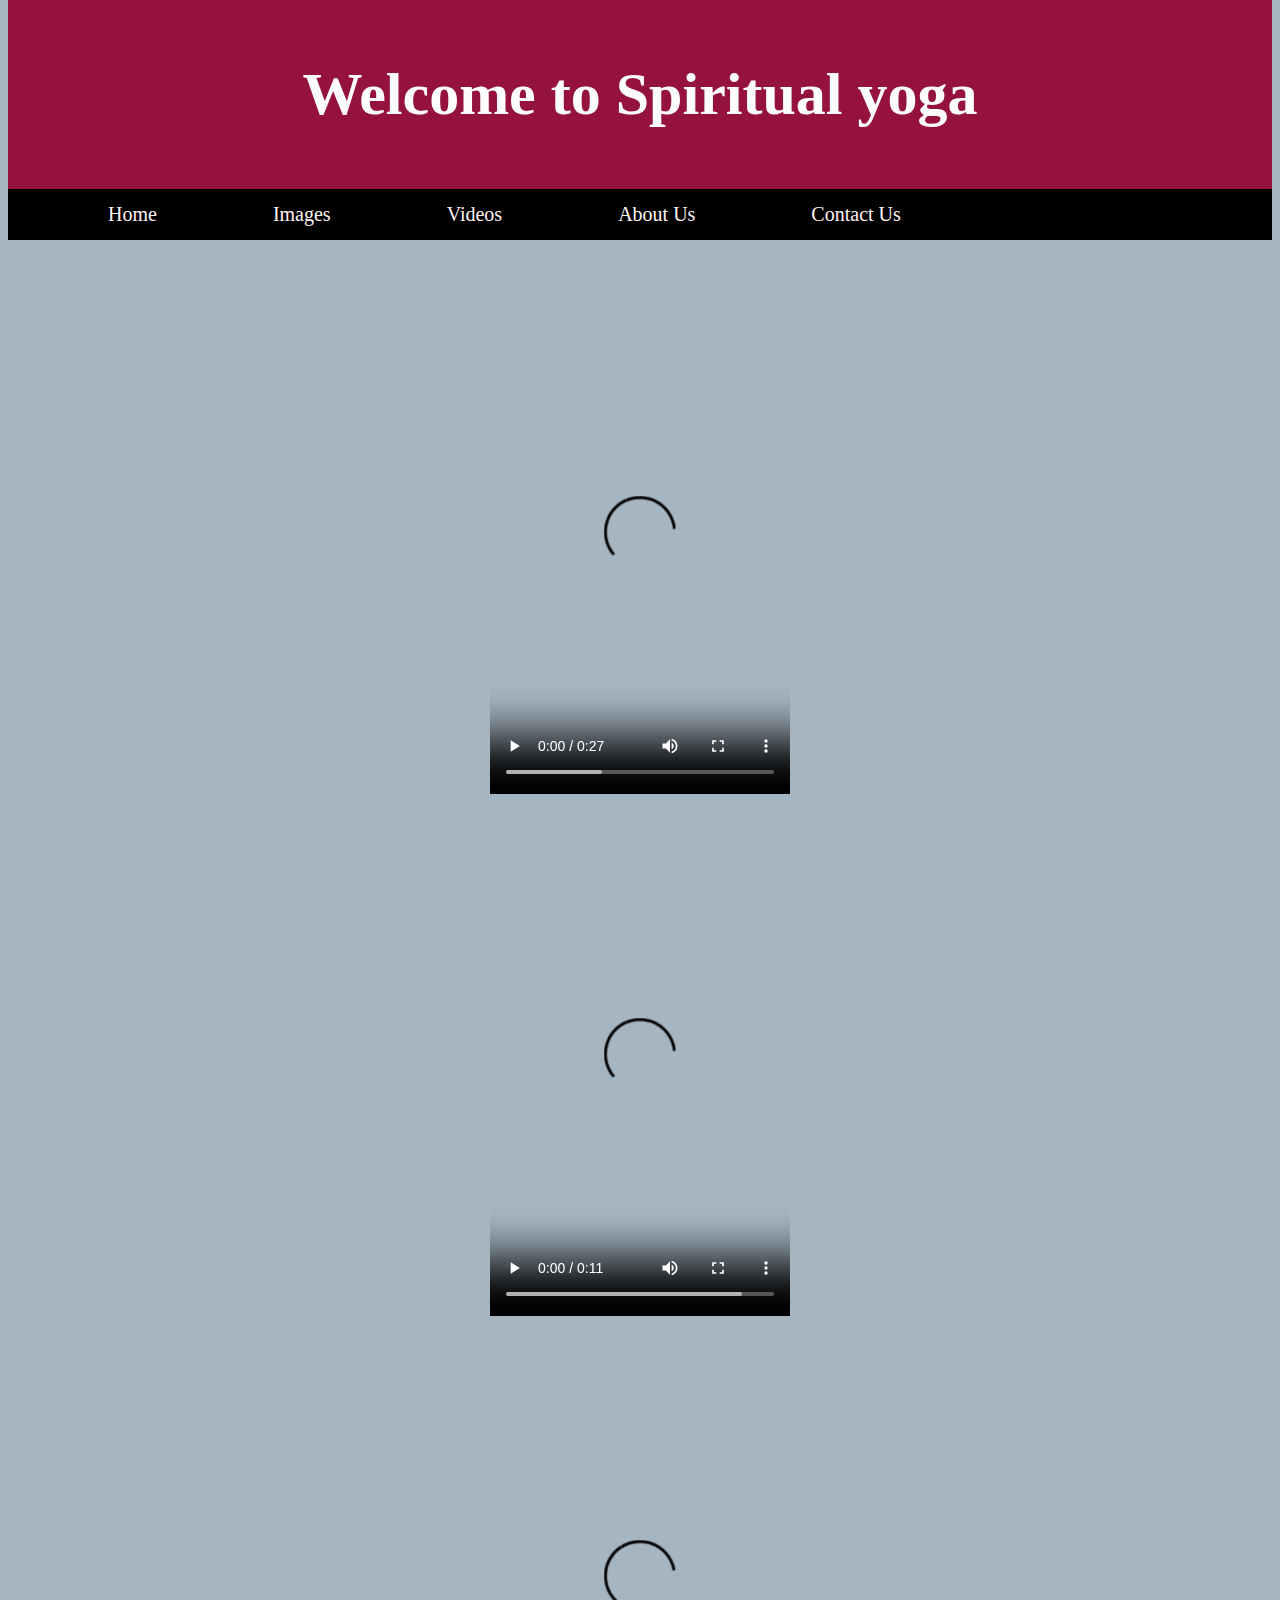
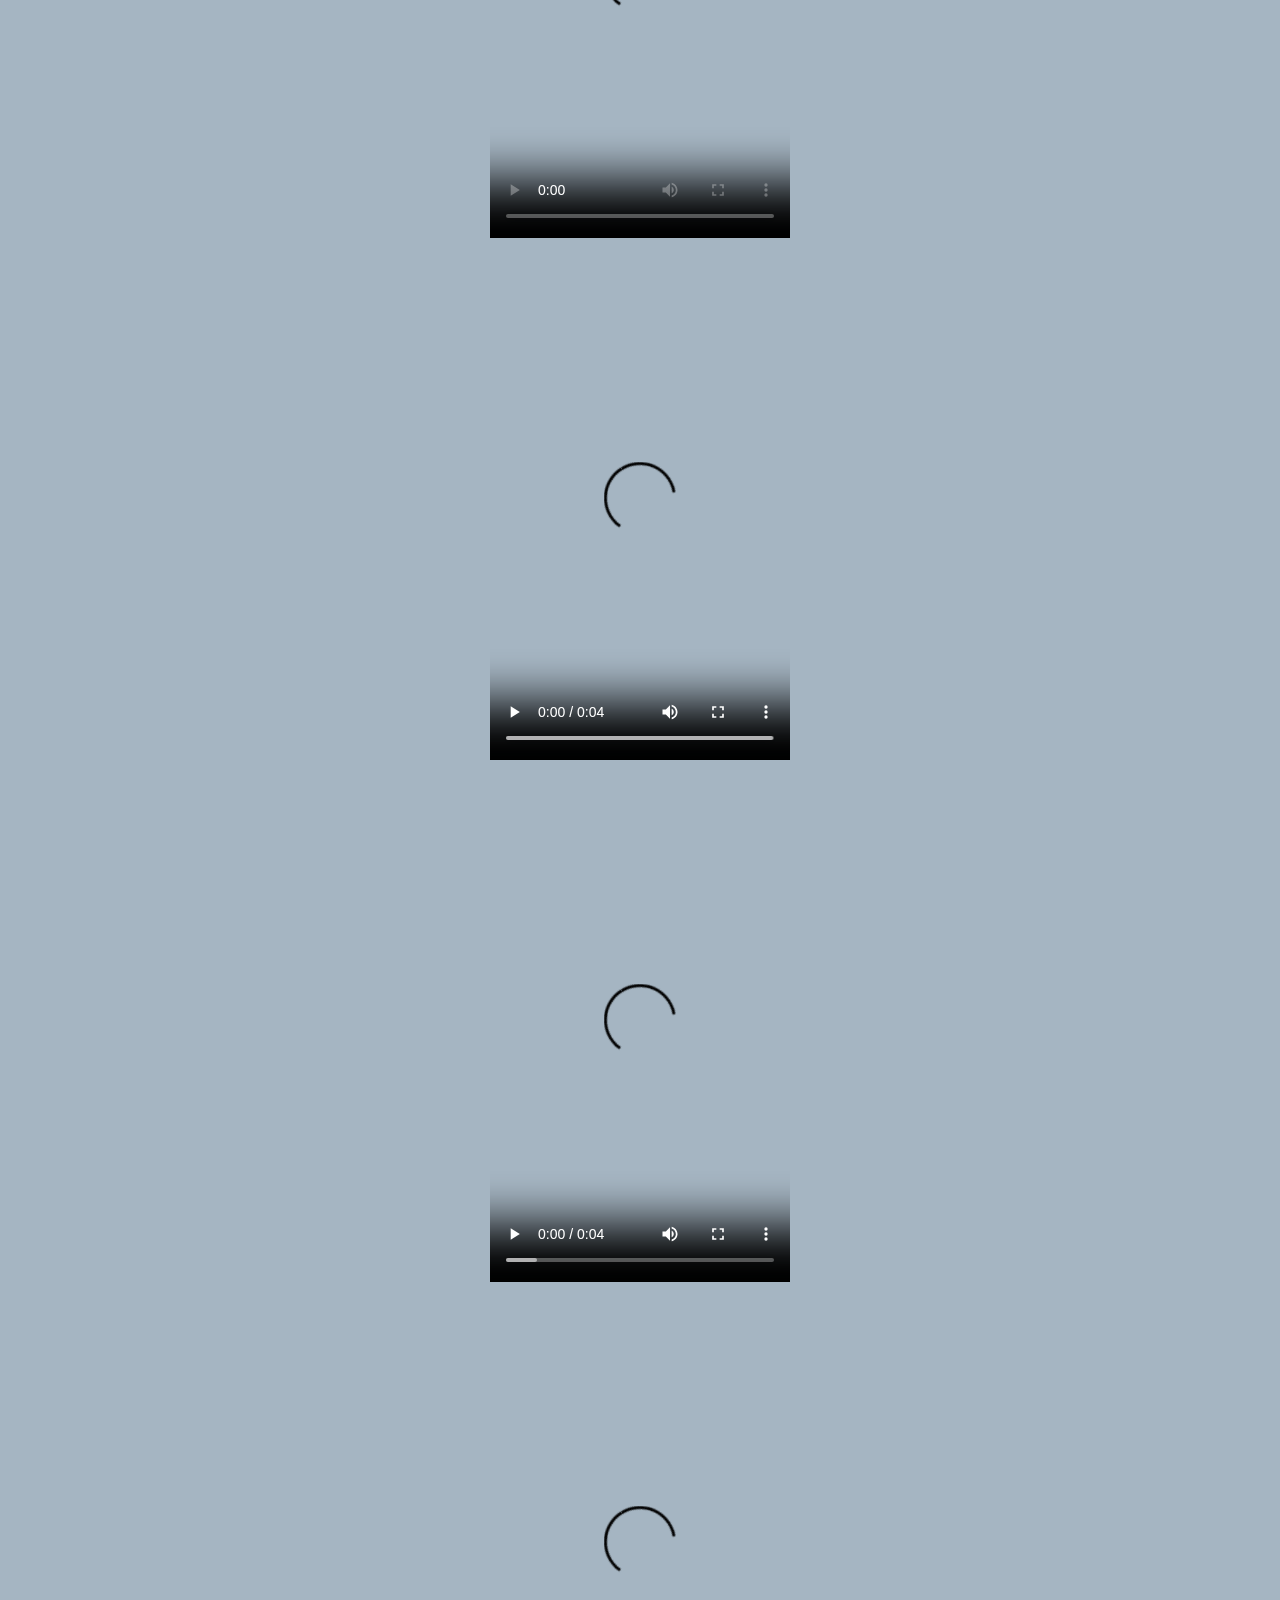
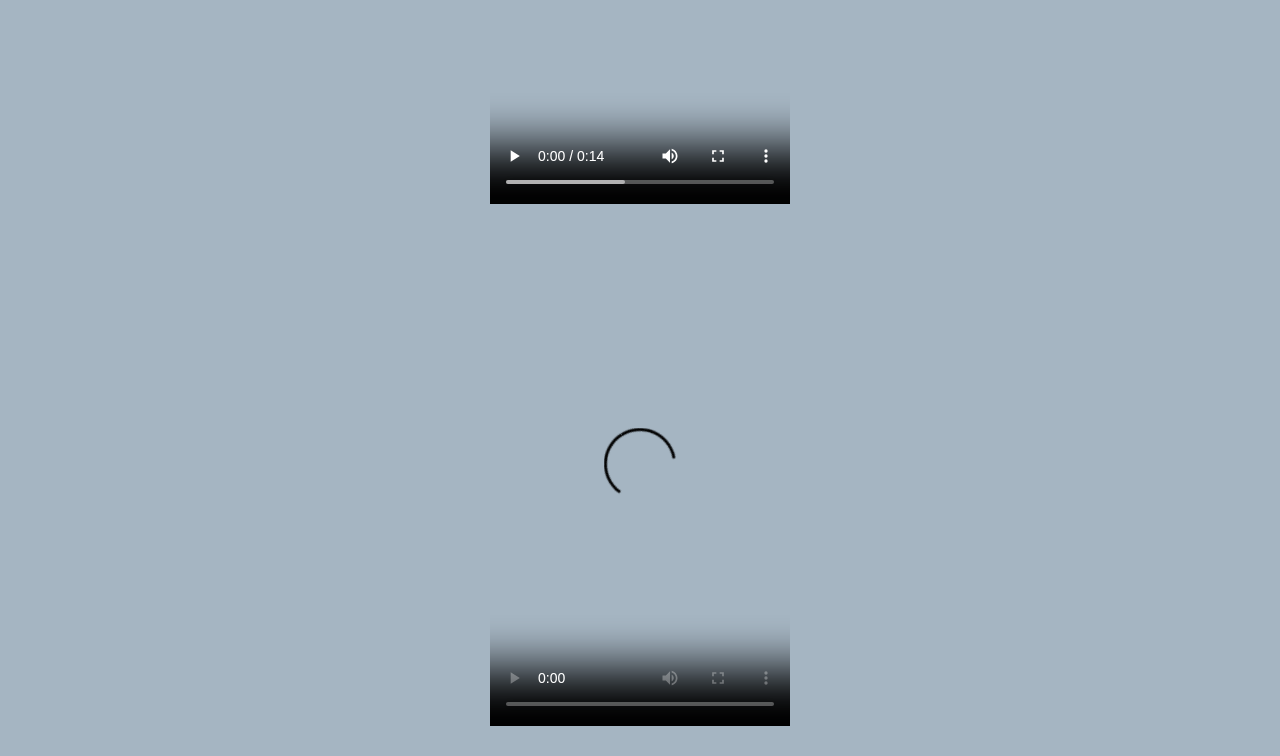
==== S_videos.html @ 4f5ed19f "Add files via upload" ====
<!DOCTYPE html>
<html lang="en">
<head>
    <meta charset="UTF-8">
    <meta http-equiv="X-UA-Compatible" content="IE=edge">
    <meta name="viewport" content="width=device-width, initial-scale=1.0">
    <title>Videos</title>
    <link rel="stylesheet" href="S_v.css">
</head>
<body>
    <header>
     
        <h1> Welcome to Spiritual yoga</h1> 
        
     </header>
          
      <nav>
        &emsp;&emsp;&emsp;&emsp;&emsp;
        <a target="blank" href="index.html"> Home </a>&emsp;&emsp;&emsp;&emsp;&emsp;
        <a target="blank" href="S_images.html"> Images </a>&emsp;&emsp;&emsp;&emsp;&emsp;
        <a target="blank" href="S_videos.html"> Videos</a>&emsp;&emsp;&emsp;&emsp;&emsp;
        <a target="blank" href="S_aboutUs.html"> About Us </a>&emsp;&emsp;&emsp;&emsp;&emsp;
        <a target="blank" href="contact.html"> Contact Us </a>&emsp;&emsp;&emsp;&emsp;&emsp;
    </nav>  
       <main>
           <br><br> &emsp;&emsp;
           <center>
        <video src="Photos/v1.mp4.mp4" controls loop poster="thumbnail.jpg.jpg"   height="500"></video> <br><br>
        <video src="Photos/v2.mp4.mp4" controls loop  poster="thumbnail2.jpg.jpg"  height="500"></video> <br><br>
        <video src="Photos/yv1.mp4.mp4" controls loop  poster="thumbnail3.jpg.jpg"   height="500"></video>
          <br><br>
         <video src="Photos/v3.mp4.mp4" controls loop  poster="thumbnail4.jpg.jpg"   height="500"></video> <br><br>
         <video src="Photos/v4.mp4.mp4" controls loop  poster="thumbnail5.jpg.jpg"   height="500"></video> <br><br>
        
        <video src="Photos/yv8.mp4.mp4" controls loop   poster="thumbnail8.jpg.jpg" height="500"></video> <br><br>
        <video src="Photos/yv2.mp4.mp4" controls loop   poster="thumbnail7.jpg.jpg" height="500"></video>
         <br><br>
         
         
        
    </center>
        
        
    </main>
</body>
</html>
---- S_v.css ----
header {
    color: rgb(252, 252, 252);
    text-align: center;
   font-size: 30px;
   background-color: rgb(148, 18, 61);
   padding: 20px;
   border: none;
}

nav a{
    display:inline-block;
  color: rgb(255, 244, 244);
  text-align: center;
  padding: 14px 16px;
  text-decoration: none;
  font-size: 20px;
   
}
nav {
    background-color: black;
    overflow: hidden;
    position: sticky;
    top: 0;
    border: none;
    
}
nav a:hover{
color: brown;
}
body{ 
  background-color: rgb(165, 181, 194); 
  margin-top: 0%;
}
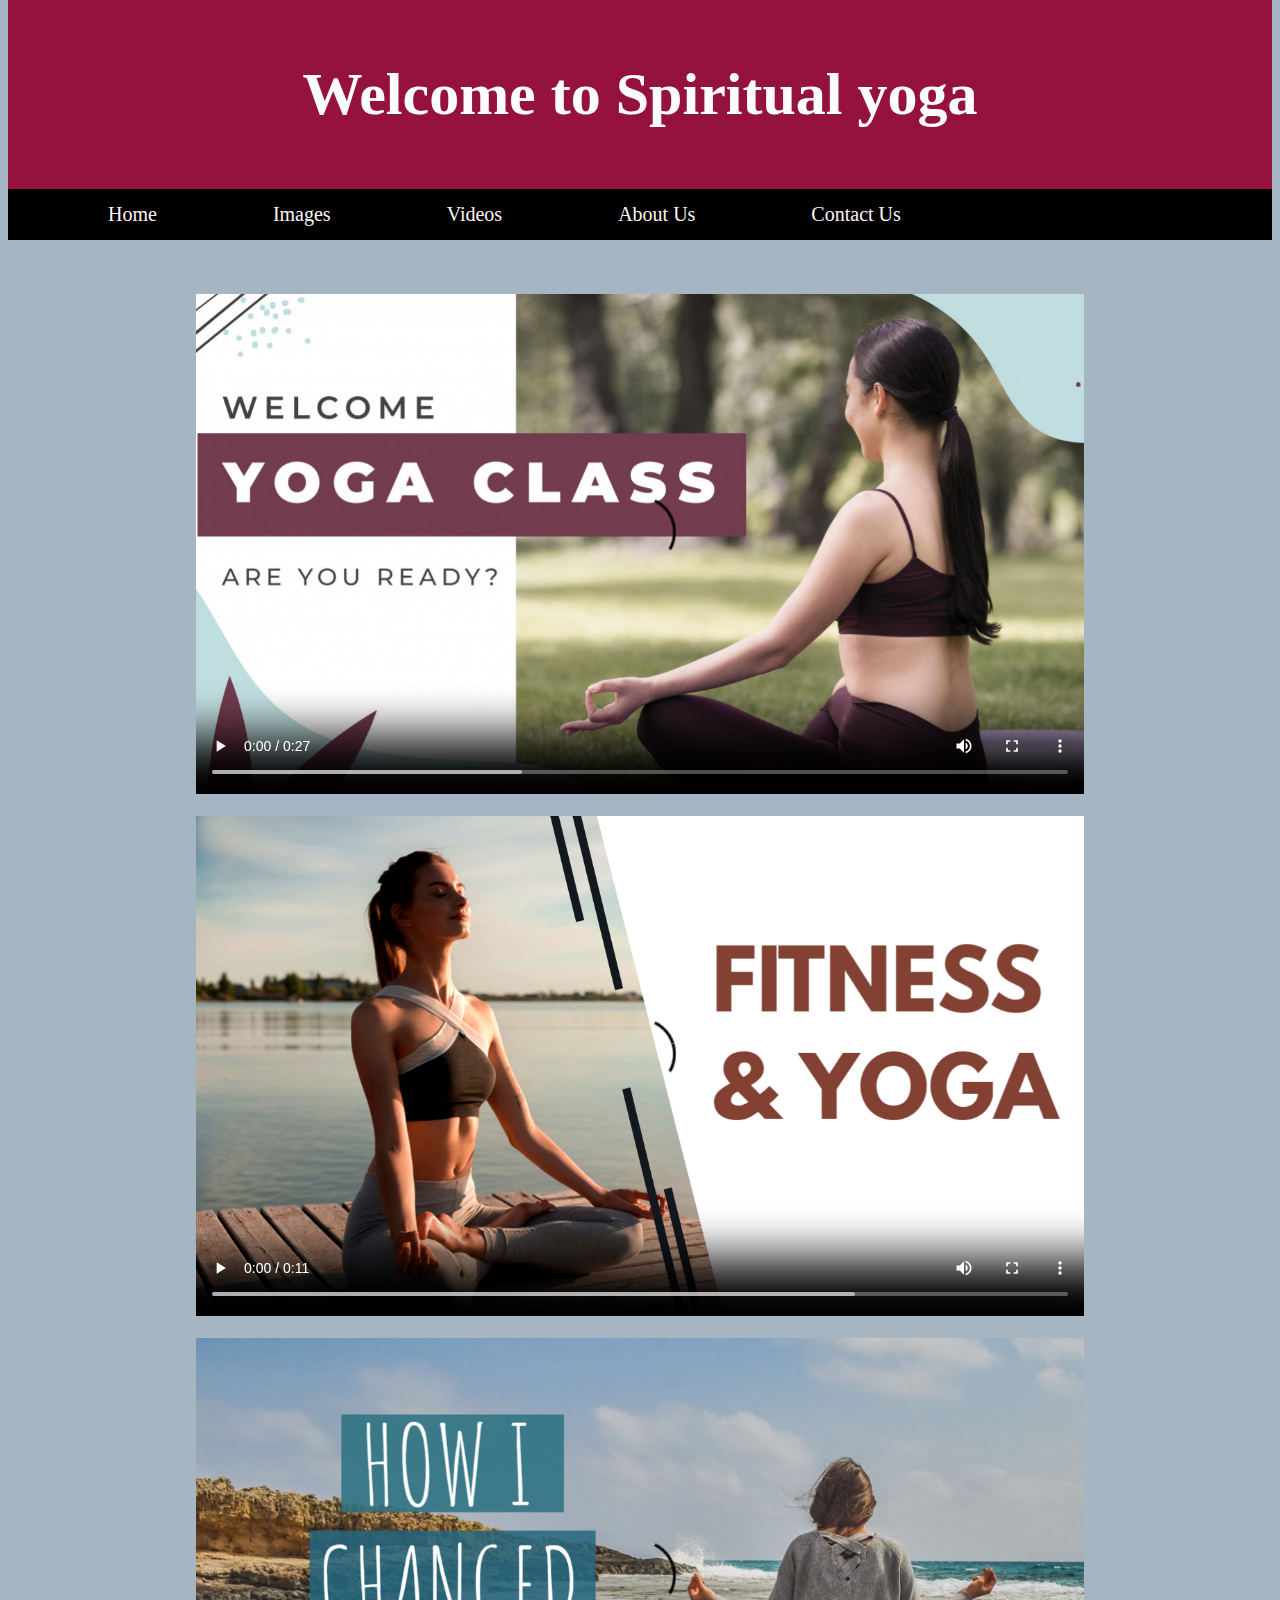
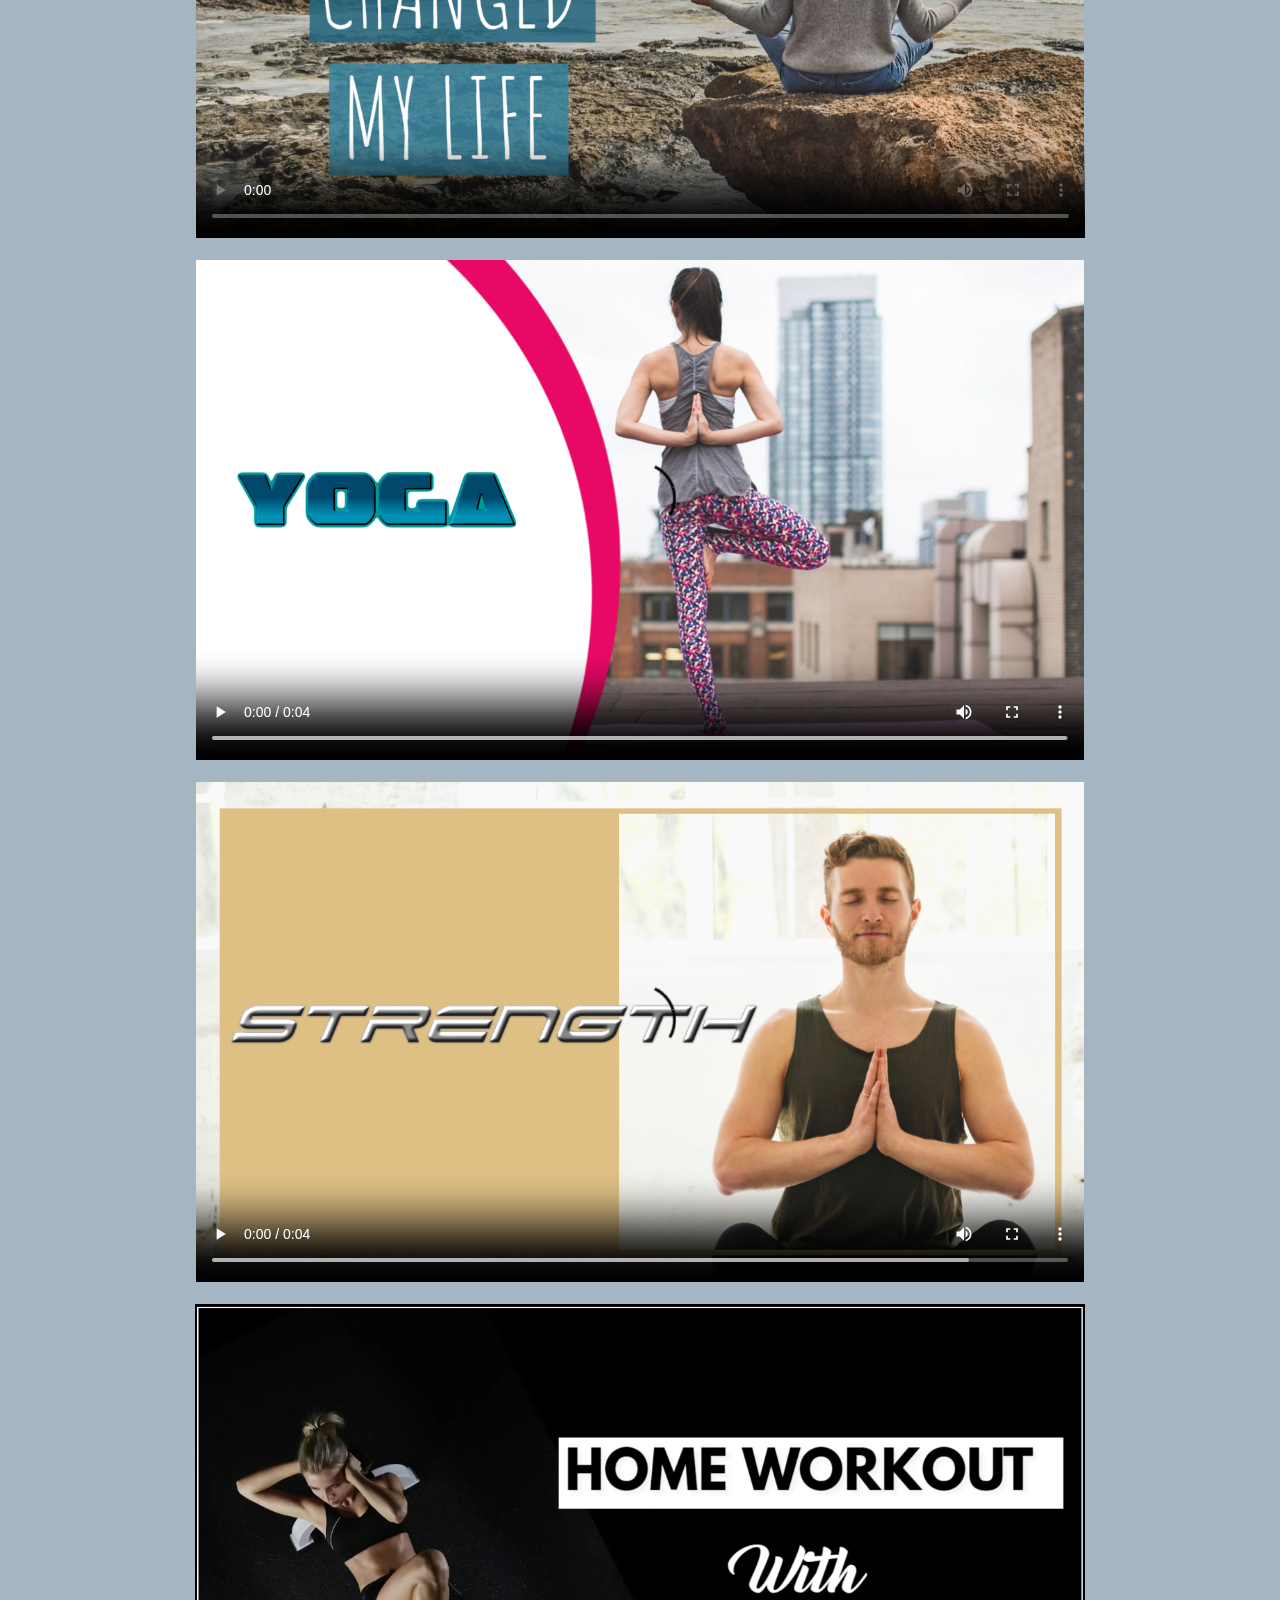
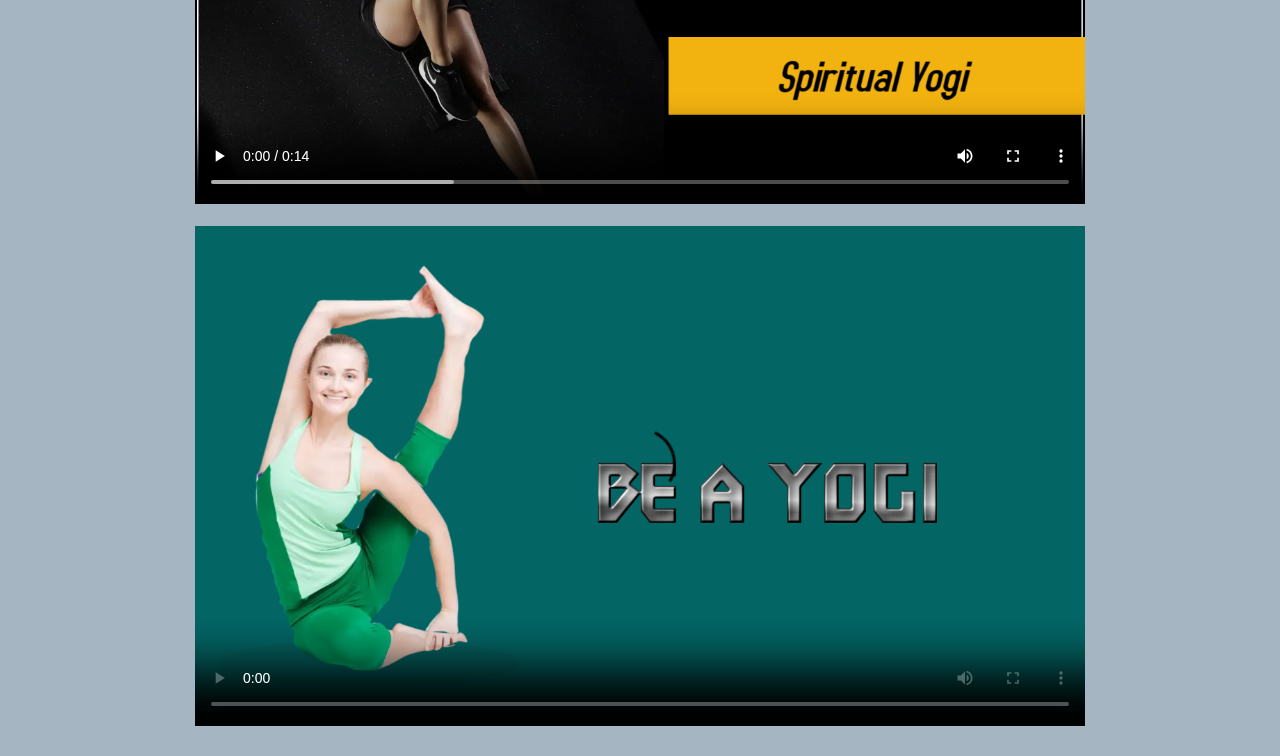
==== commit 012da852: "Add files via upload" ====
--- a/S_videos.html
+++ b/S_videos.html
@@ -25,15 +25,15 @@
        <main>
            <br><br> &emsp;&emsp;
            <center>
-        <video src="Photos/v1.mp4.mp4" controls loop poster="thumbnail.jpg.jpg"   height="500"></video> <br><br>
-        <video src="Photos/v2.mp4.mp4" controls loop  poster="thumbnail2.jpg.jpg"  height="500"></video> <br><br>
-        <video src="Photos/yv1.mp4.mp4" controls loop  poster="thumbnail3.jpg.jpg"   height="500"></video>
+        <video src="Photos/v1.mp4.mp4" controls loop poster="Photos/thumbnail.jpg.jpg"   height="500"></video> <br><br>
+        <video src="Photos/v2.mp4.mp4" controls loop  poster="Photos/thumbnail2.jpg.jpg"  height="500"></video> <br><br>
+        <video src="Photos/yv1.mp4.mp4" controls loop  poster="Photos/thumbnail3.jpg.jpg"   height="500"></video>
           <br><br>
-         <video src="Photos/v3.mp4.mp4" controls loop  poster="thumbnail4.jpg.jpg"   height="500"></video> <br><br>
-         <video src="Photos/v4.mp4.mp4" controls loop  poster="thumbnail5.jpg.jpg"   height="500"></video> <br><br>
+         <video src="Photos/v3.mp4.mp4" controls loop  poster="Photos/thumbnail4.jpg.jpg"   height="500"></video> <br><br>
+         <video src="Photos/v4.mp4.mp4" controls loop  poster="Photos/thumbnail5.jpg.jpg"   height="500"></video> <br><br>
         
-        <video src="Photos/yv8.mp4.mp4" controls loop   poster="thumbnail8.jpg.jpg" height="500"></video> <br><br>
-        <video src="Photos/yv2.mp4.mp4" controls loop   poster="thumbnail7.jpg.jpg" height="500"></video>
+        <video src="Photos/yv8.mp4.mp4" controls loop   poster="Photos/thumbnail8.jpg.jpg" height="500"></video> <br><br>
+        <video src="Photos/yv2.mp4.mp4" controls loop   poster="Photos/thumbnail7.jpg.jpg" height="500"></video>
          <br><br>
          
          
